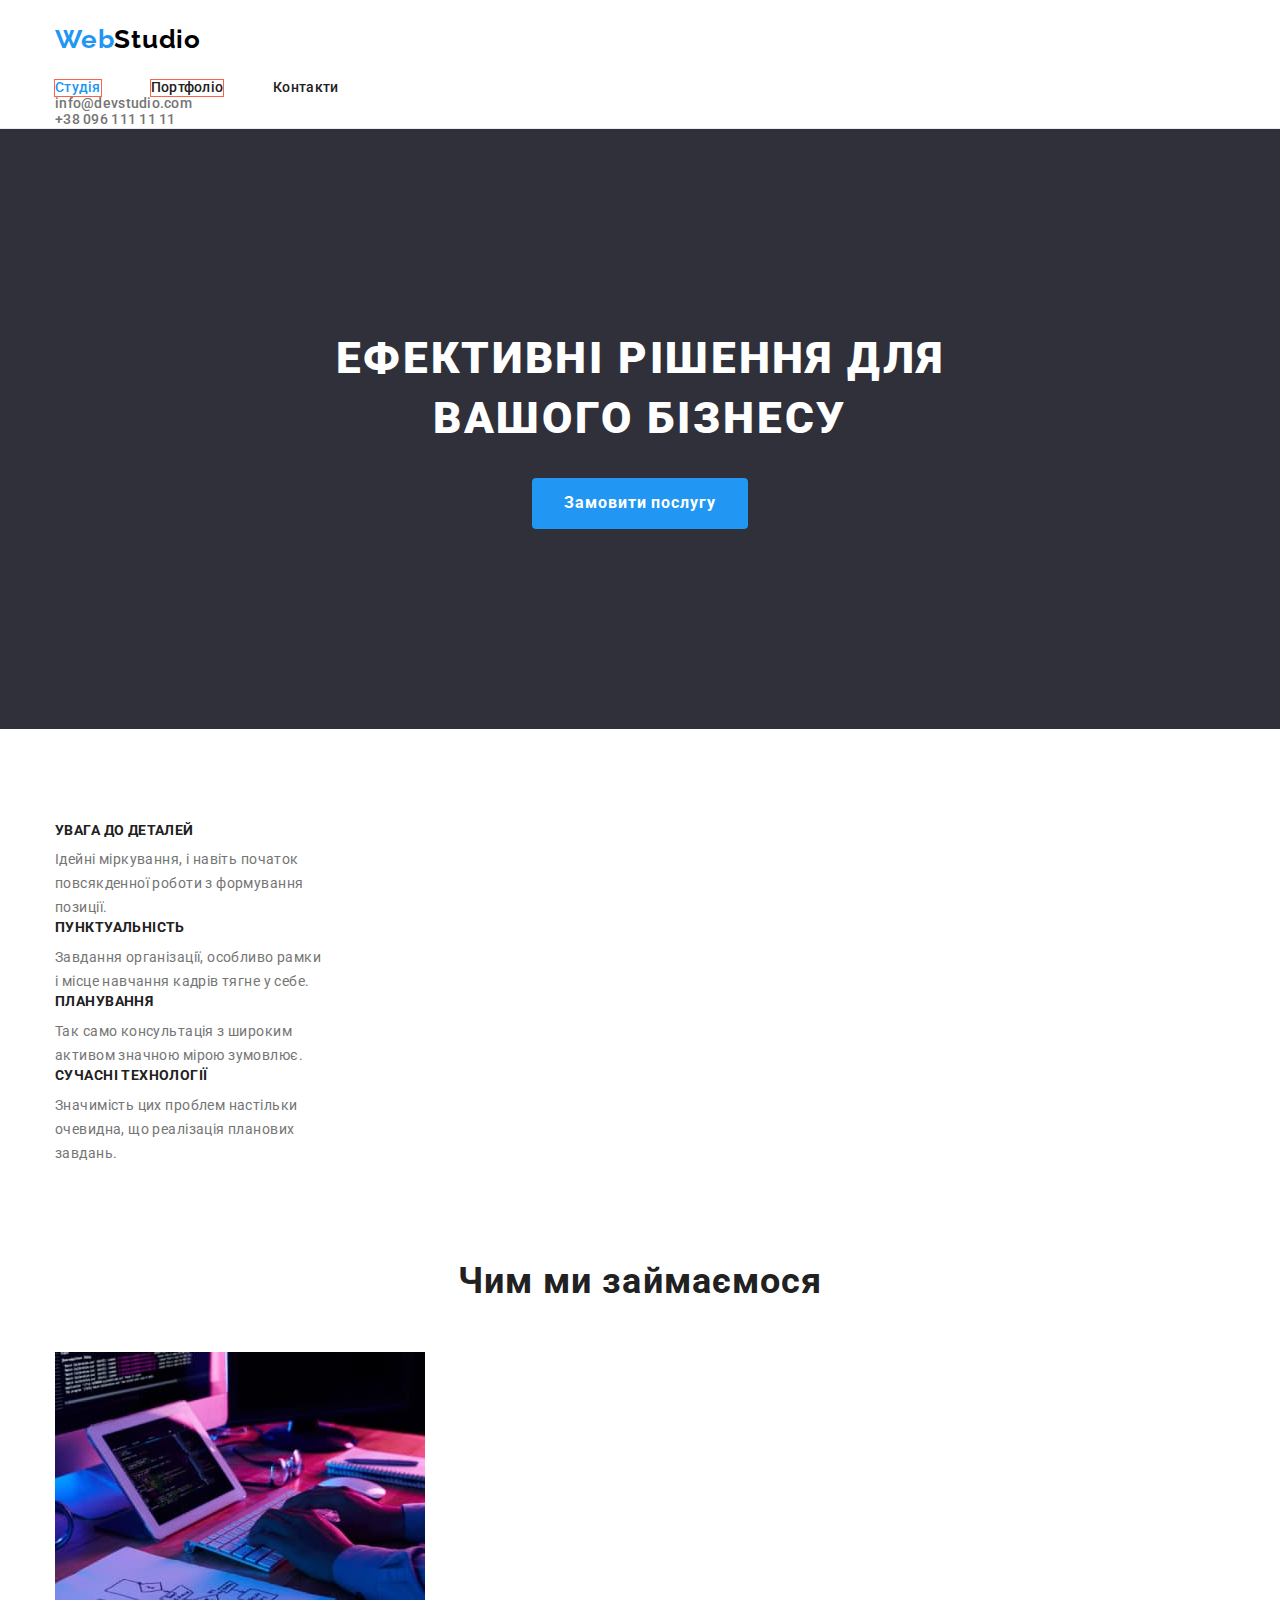
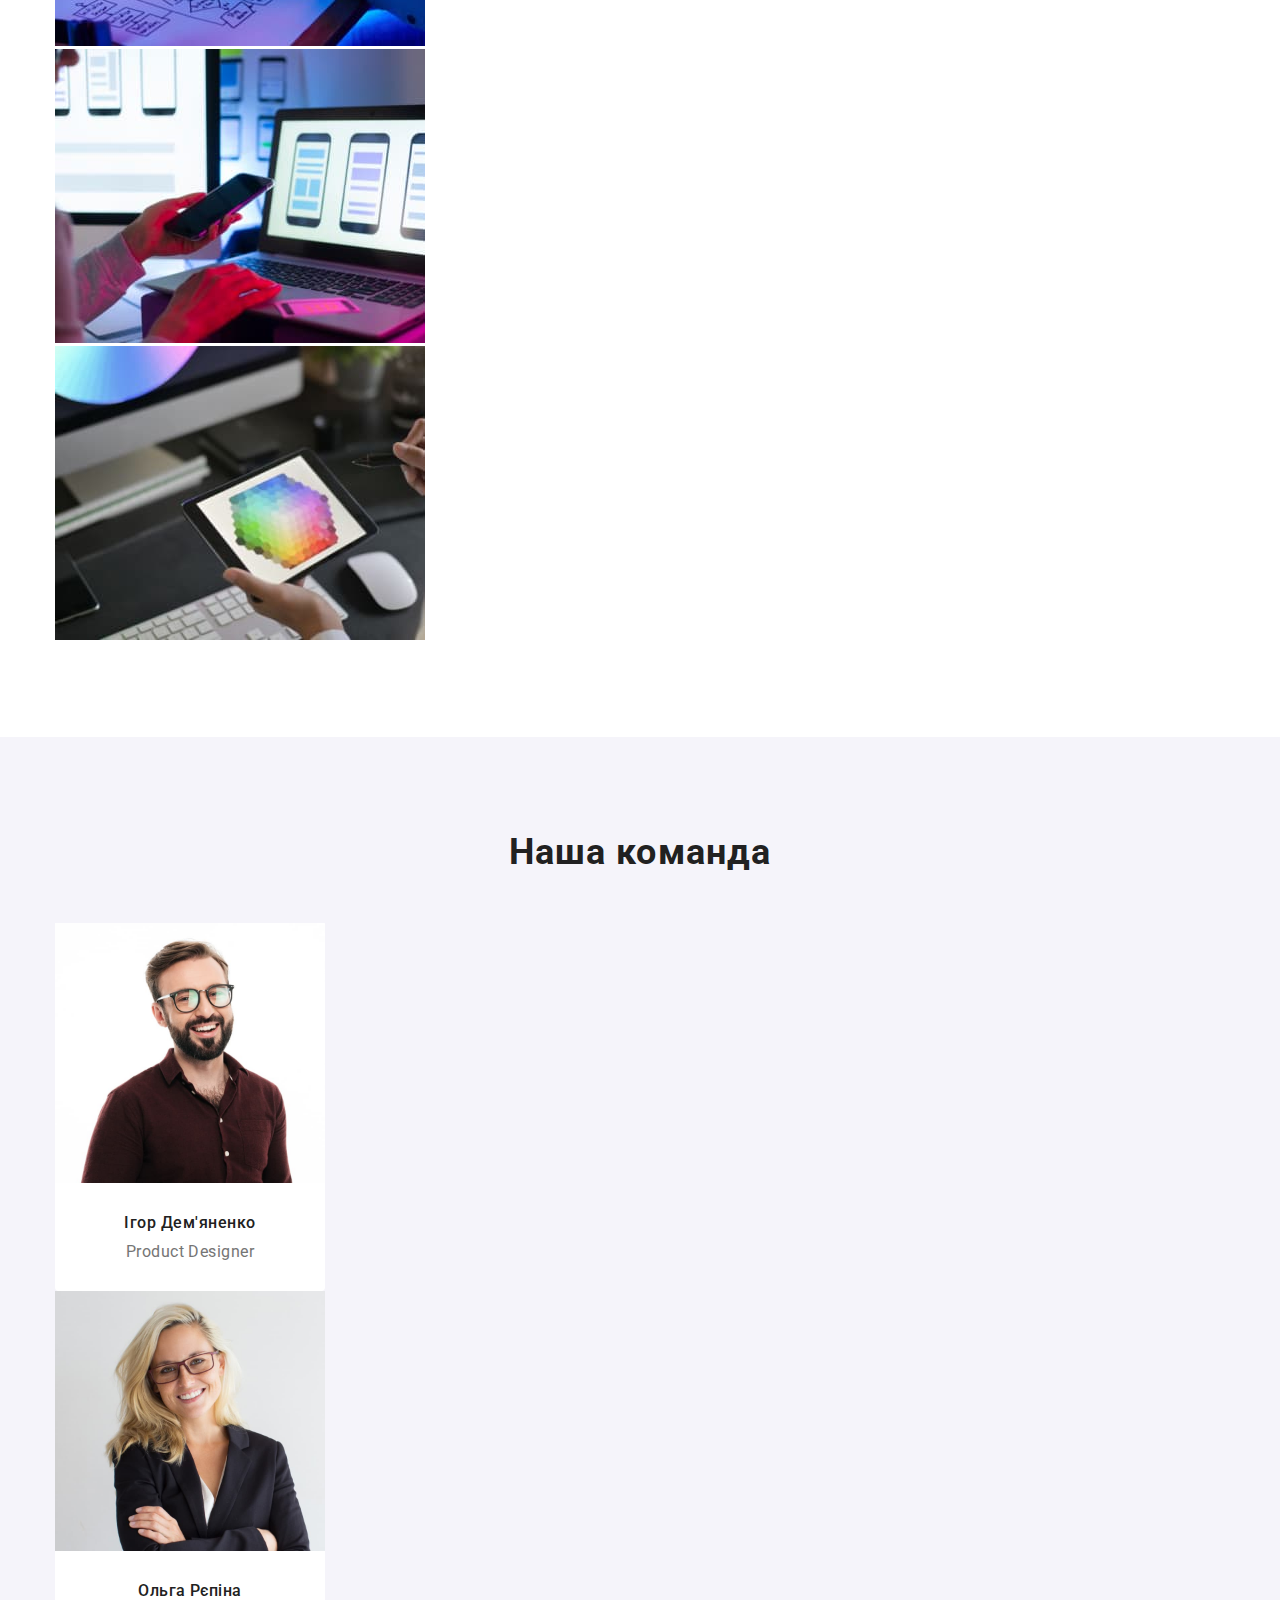
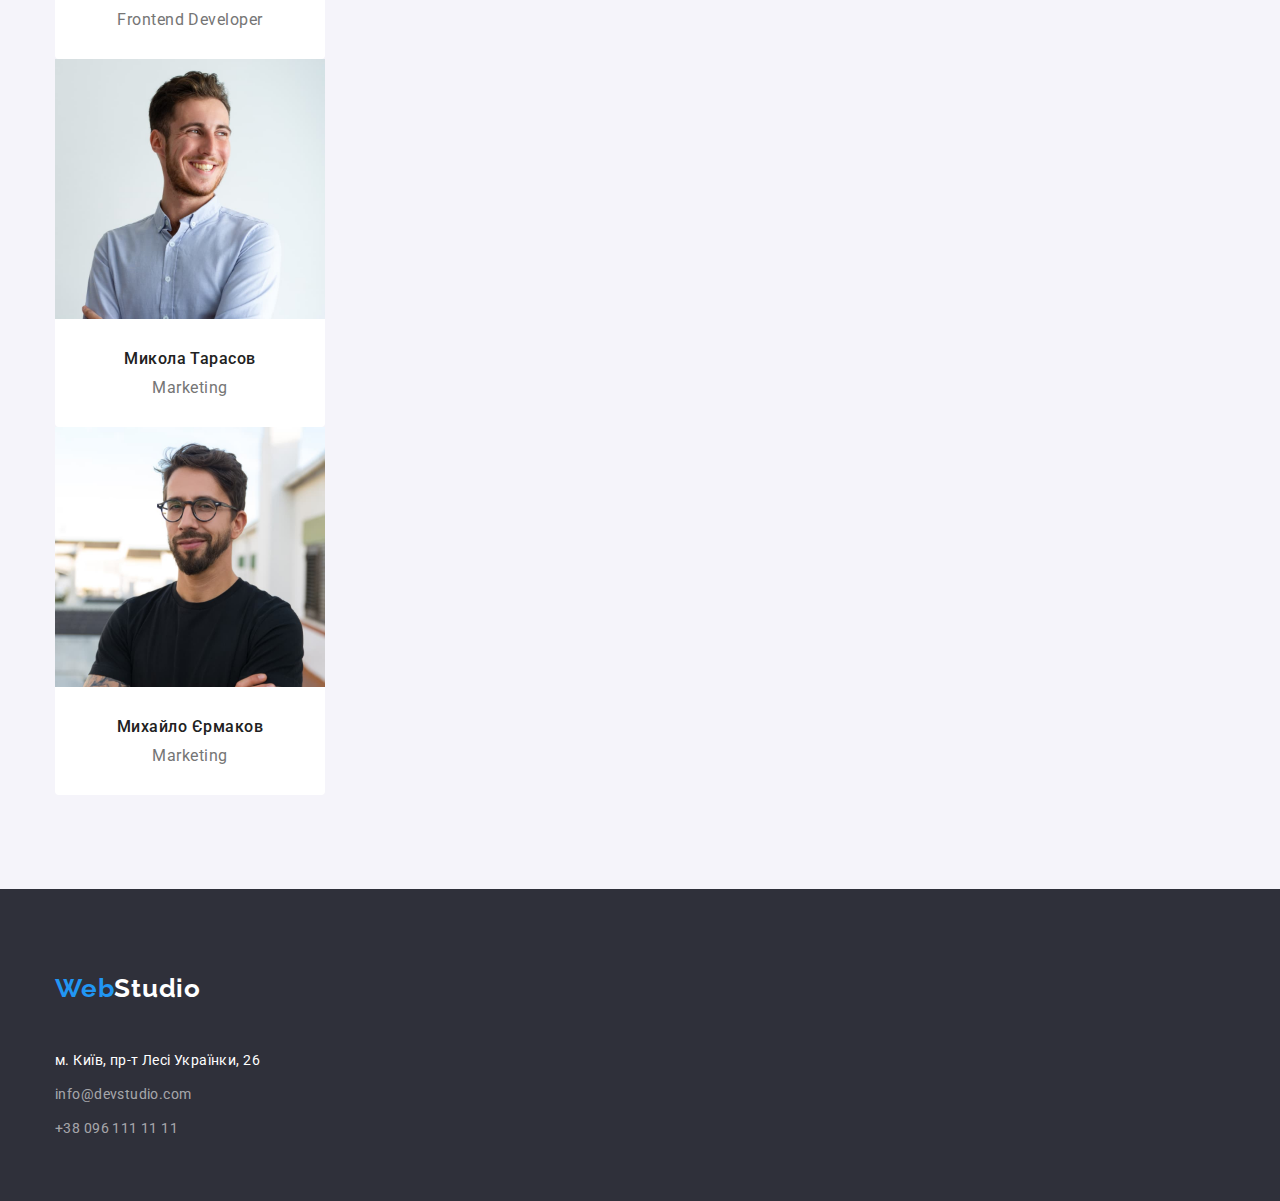
==== index.html @ b28550af "Add files via upload from PC" ====
<!DOCTYPE html>
<html lang="uk">
<head>
    <meta charset="UTF-8">
    <meta http-equiv="X-UA-Compatible" content="IE=edge">
    <meta name="viewport" content="width=device-width, initial-scale=1.0">
    <link rel="preconnect" href="https://fonts.googleapis.com">
    <link rel="preconnect" href="https://fonts.gstatic.com" crossorigin>
    <link href="https://fonts.googleapis.com/css2?family=Raleway:wght@700&family=Roboto:wght@400;500;700;900&display=swap" rel="stylesheet">
    <link rel="stylesheet" href="https://cdnjs.cloudflare.com/ajax/libs/modern-normalize/1.1.0/modern-normalize.min.css" integrity="sha512-wpPYUAdjBVSE4KJnH1VR1HeZfpl1ub8YT/NKx4PuQ5NmX2tKuGu6U/JRp5y+Y8XG2tV+wKQpNHVUX03MfMFn9Q==" crossorigin="anonymous" referrerpolicy="no-referrer" />
    <link rel="stylesheet" href="./css/styles.css">
    <title>WebStudio</title>
</head>
<body>
    <!--Шапка сайта-->
    <header class="header">
        <div class="container">
            <nav>
            <a lang="en" href="/" class="logo">Web<span class="logo-header">Studio</span></a>
            <ul class="site-nav list">
                <li class="item"><a href="./index.html" class="link current">Студія</a></li>
                <li class="item"><a href="./portfolio.html" class="link">Портфоліо</a></li>
                <li class="item"><a href="#" class="link">Контакти</a></li>
            </ul>
        </nav>
        <ul class="contacts list">
            <li><a href="mailto:info@devstudio.com" class="link">info@devstudio.com</a></li>
            <li><a href="tel:+380961111111" class="link">+38 096 111 11 11</a></li>
        </ul>
        </div>
    </header>
    <main>
        <!--Слоган-->
        <section class="slogan">
            <h1 class="slogan-title">Ефективні рішення для вашого бізнесу</h1>
            <button type="button" class="btn-order">Замовити послугу</button>
        </section>
        
        <!--Переваги-->
        <section class="section advantages">
            <div class="container">
                <h2 class="section-title visually-hidden">Наші переваги</h2>
                <ul class="list">
                    <li class="item">
                        <h3 class="title">Увага до деталей</h3>
                        <p class="text">Ідейні міркування, і навіть початок повсякденної роботи з формування позиції.</p>
                    </li>
                    <li class="item">
                        <h3 class="title">Пунктуальність</h3>
                        <p class="text">Завдання організації, особливо рамки і місце навчання кадрів тягне у себе.</p>
                    </li>
                    <li class="item">
                        <h3 class="title">Планування</h3>
                        <p class="text">Так само консультація з широким активом значною мірою зумовлює.</p>
                    </li>
                    <li class="item">
                        <h3 class="title">Сучасні технології</h3>
                        <p class="text">Значимість цих проблем настільки очевидна, що реалізація планових завдань.</p>             
                    </li>
                </ul>
            </div>
        </section>

        <!--Чим ми займаємося-->
        <section class="section work">
            <div class="container">
                <h2 class="section-title">Чим ми займаємося</h2>
                <ul class="list">
                <li><img width="370" src="./images/printing-code-on-tablet-using-keyboard.jpg" alt="Розробник друкує код згідно з блок-схемою."></li>
                <li><img width="370" src="./images/selection-layout-on-laptop-screen.jpg" alt="Дівчина на ноутбуці підбирає дизайн відображення контенту на смартфоні."></li>
                <li><img width="370" src="./images/hexagonal-palette-ontablet-screen.jpg" alt="Дизайнер підбирає кольорову гамму на планшеті."></li>
                </ul>
            </div>
        </section>

        <!--Наша команда-->
        <section class="section team">
            <div class="container">
                <h2 class="section-title">Наша команда</h2>
                <ul class="list">
                    <li class="item">
                        <img class="img" width="270" src="./images/ihor-demianenko.jpg" alt="Дизайнер проекту.">
                        <div class="card">
                            <h3 class="title">Ігор Дем'яненко</h3>
                            <p class="text" lang="en">Product Designer</p>
                        </div>
                     </li>
                    <li class="item">
                        <img class="img" width="270" src="./images/olha-riepina.jpg" alt="Фронтенд розробник.">
                        <div class="card">
                            <h3 class="title">Ольга Рєпіна</h3>
                            <p class="text" lang="en">Frontend Developer</p>
                        </div>        
                    </li>
                    <li class="item">
                        <img class="img" width="270" src="./images/mykola-tarasov.jpg" alt="Маркетолог.">
                        <div class="card">
                            <h3 class="title">Микола Тарасов</h3>
                            <p class="text" lang="en">Marketing</p>
                        </div>
                    </li>
                    <li class="item">
                        <img class="img" width="270" src="./images/mykhailo-yermakov.jpg" alt="Маркетолог.">
                        <div class="card">
                            <h3 class="title">Михайло Єрмаков</h3>
                            <p class="text" lang="en">Marketing</p>
                        </div>
                    </li>
                </ul>
            </div>
        </section>      
    </main>
    <!--Підвал сайту-->
    <footer class="footer">
        <div class="container">
            <a lang="en" href="/" class="logo">Web<span class="logo-footer">Studio</span></a>
            <address class="address">
            <ul class="list">
                <li><a href="https://goo.gl/maps/CPtrU1FHBa2aNyZL9" target="_blank" rel="noopener noreferrer nofollow" class="location link">м. Київ, пр-т Лесі Українки, 26</a></li>
                <li><a href="mailto:info@devstudio.com" class="mail link">info@devstudio.com</a></li>
                <li><a href="tel:+380961111111" class="tel link">+38 096 111 11 11</a></li>
            </ul>
            </address>
        </div>
    </footer>
</body>
</html>
---- css/styles.css ----
:root {
    --primary-text-color: #757575;
    --secondary-text-color: #212121;
    --slogan-text-color: #FFFFFF;
    --location-text-color: #FFFFFF;
    --accent-color: #2196F3;
    --logo-header: #000000;
    --logo-footer: #FFFFFF;
    --main-background-color: #FFFFFF;
    --secondary-background-color: #2F303A;
    --team-backgrond-color: #F5F4FA;
    --footer-text-color: #FFFFFF96;
    --btn-accent-text-color: #FFFFFF;
    --btn-filter-bcg-color: #F5F4FA;
    --btn-filter-border-color: transparent;
    --header-line-border-color: #ECECEC;
}

html {
    box-sizing: border-box;
}

*,
*::before,
*::after {
    box-sizing: inherit;
}

body {
    margin: 0;

    background-color: var(--main-background-color);
    color: var(--primary-text-color);

    font-family: 'Roboto', sans-serif;
    
    font-size: 14px;    
}

/* Styles reset*/

h1,
h2,
h3,
h4,
h5,
h6,
p {
    margin: 0;
}

.list {
    margin-top: 0;
    margin-bottom: 0;
    padding-left: 0;

    list-style: none;
}

.link {
    text-decoration: none;
    font-style: none;
}

.visually-hidden {
    position: absolute;
    white-space: nowrap;
    width: 1px;
    height: 1px;
    overflow: hidden;
    border: 0;
    padding: 0;
    clip: rect(0 0 0 0);
    clip-path: inset(50%);
    margin: -1px;
}

/* Container*/

.container {
    margin-left: auto;
    margin-right: auto;
    padding-left: 15px;
    padding-right: 15px;

    width: 1200px;
}

/*Header*/

.header {
    border-bottom: 1px solid var(--header-line-border-color);
}

/* Logo */

.logo {
    display: inline-block;
    padding-top: 24px;
    padding-bottom: 25px;

    color: var(--accent-color);

    font-family: 'Raleway', sans-serif;
    text-decoration: none;
    font-weight: 700;
    font-size: 26px;
    line-height: 1.19;
    letter-spacing: 0.03em;
}

.logo-header {   
    color: var(--logo-header);
}

/* Site nav */

.site-nav {
    display: flex;

    font-weight: 500;
    line-height: 1.14;
    letter-spacing: 0.02em;
}

.site-nav .item:not(:last-child) {
    margin-right: 50px;
    outline: 1px solid tomato;
}

.site-nav .link {
    color: var(--secondary-text-color);
}

.site-nav .link:hover,
.site-nav .link:focus {
    color: var(--accent-color);
}

.site-nav .current {
    color: var(--accent-color);
}

/* Contacts */

.contacts {
    font-weight: 500;
    line-height: 1.14;
    letter-spacing: 0.02em;
}

.contacts .link {
    color: var(--primary-text-color);
}

.contacts .link:hover,
.contacts .link:focus {
    color: var(--accent-color);
}

/* Main */

.slogan {
    padding-top: 200px;
    padding-bottom: 200px;

    background-color: var(--secondary-background-color);

    text-align: center;
}

.slogan-title {     
    margin-left: auto;
    margin-right: auto;    

    color: var(--slogan-text-color);

    max-width: 696px;
    font-weight: 900;
    font-size: 44px;
    line-height: 1.36;
    letter-spacing: 0.06em;
    text-transform: uppercase;
}

.btn-order {
    display: inline-block;
    margin-left: auto;
    margin-right: auto;
    margin-top: 30px;
    padding: 10px 32px;
    border-radius: 4px;

    background-color: var(--accent-color);
    color: var(--btn-accent-text-color);

    border-width: 0px;
    font-family: inherit;
    font-weight: 700;
    font-size: 16px;
    line-height: 1.88;
    letter-spacing: 0.06em;

    cursor: pointer;
}

    /* Section */

.section {
    padding-top: 94px;
    padding-bottom: 94px;
}

.section-title {
    color: var(--secondary-text-color);

    font-size: 36px;
    line-height: 1.17;
    text-align: center;
    letter-spacing: 0.03em;
}

.section.work {
    padding-top: 0;
}

        /* Advantages */

.advantages .item {
    max-width: 270px;
}

.advantages .title {
    color: var(--secondary-text-color);

    font-size: 14px;
    line-height: 1.14;
    text-transform: uppercase;
    letter-spacing: 0.03em;
}

.advantages .text {
    margin-top: 10px;

    font-weight: 400;
    line-height: 1.71;
    letter-spacing: 0.03em;
}

        /*Our Work*/

.work .list {
    margin-top: 50px;
}

        /* Team */

.team {
    padding-top: 94px;
    padding-bottom: 94px;

    background-color: var(--team-backgrond-color);
}
   
.team .list {
    margin-top: 50px;

    text-align: center;
}

.team .card {
    padding-top: 30px;
    padding-bottom: 30px;
    width: 270px;

    background-color: var(--main-background-color);

    border-radius: 0px 0px 4px 4px;
}

.team .title {
    color: var(--secondary-text-color);

    font-weight: 500;
    font-size: 16px;
    line-height: 1.19; 
    text-align: center;
    letter-spacing: 0.03em;
}

.team .text {
    margin-top: 10px;

    font-weight: 400;
    font-size: 16px;
    line-height: 1.19;
    text-align: center;
    letter-spacing: 0.03em;
}

.team .img {
    display: block;

    max-width: 100%;
    height: auto;
}

        /* Portfolio - Filter */

.btn-filter {
    padding: 6px 22px;
    border-radius: 4px;

    background-color: var(--btn-filter-bcg-color);
    color: var(--secondary-text-color);
    border-color: var(--btn-filter-border-color);

    font-family: inherit;    
    font-weight: 500;
    font-size: 16px;
    line-height: 1.62;    
    letter-spacing: inherit;
    letter-spacing: 0.03em;

    cursor: pointer;
}

.btn-filter:hover,
.btn-filter:focus {
    background-color: var(--accent-color);
    color: var(--btn-accent-text-color);
    border-color: var(--btn-filter-border-color);
}


        /* Portfolio - Projects */

.projects-list {
    margin-top: 34px;
}

.projects .title {
    color: var(--secondary-text-color);

    font-size: 18px;
    line-height: 2;    
    letter-spacing: 0.06em;
}

.projects .type {
    color: var(--primary-text-color);

    font-weight: 400;
    font-size: 16px;
    line-height: 1.88;
    letter-spacing: 0.03em;
}

.caption {
    padding: 20px 24px;

    width: 370px;
    border-left: 1px solid #EEEEEE;
    border-right: 1px solid #EEEEEE;
    border-bottom: 1px solid #EEEEEE;
}

.card .img {
    display: block;
    
    max-width: 100%;
    height: auto;
}

/* Footer */

.footer {
    padding-top: 60px;
    padding-bottom: 60px;

    background-color: var(--secondary-background-color);
}

.logo-footer {
    color: var(--logo-footer);
}

    /* Address */

.address {
    margin-top: 20px;
}

.address .link {
    display: block;
    margin-top: 10px;

    color: var(--footer-text-color);

    font-weight: 400;
    font-style: normal;
    line-height: 1.71;
    letter-spacing: 0.03em;
}

.address .link:hover,
.address .link:focus {
    color: var(--accent-color);
}

.address .location {
    margin-top: 0;

    color: var(--location-text-color);
}
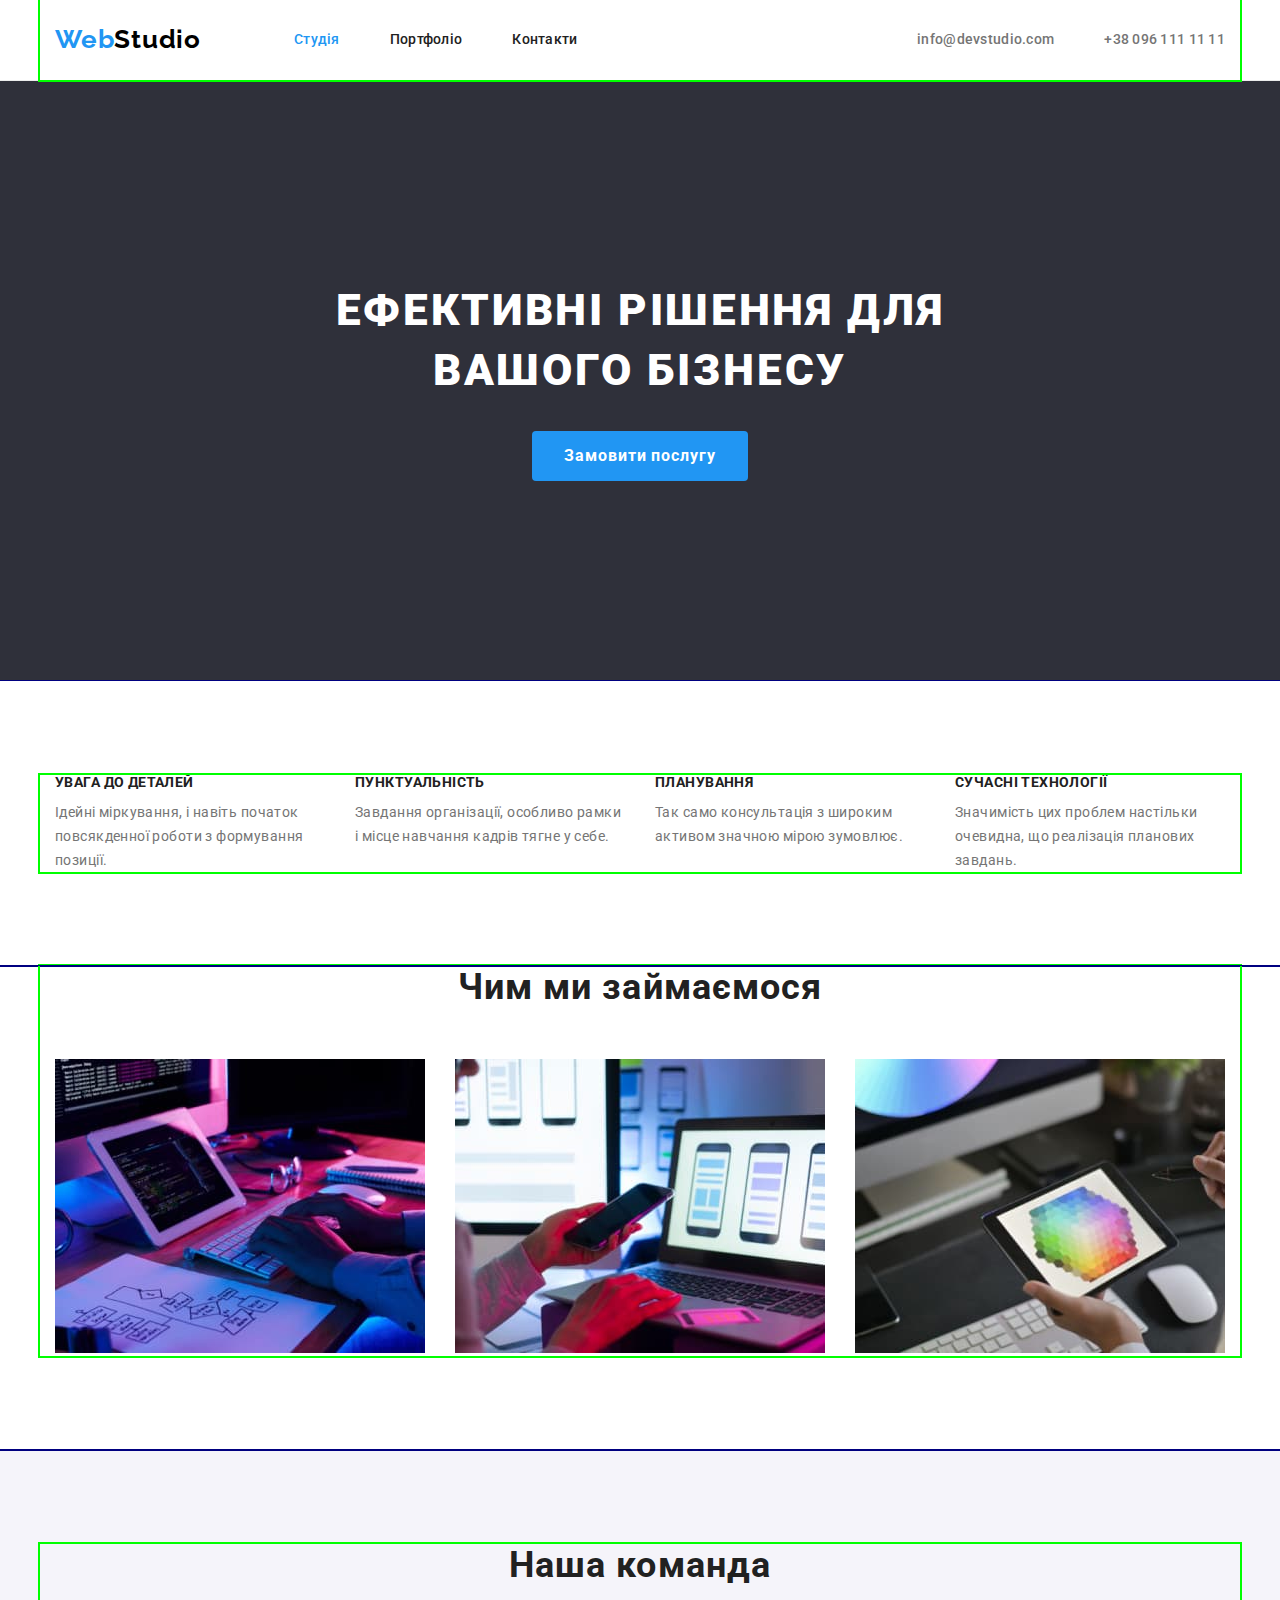
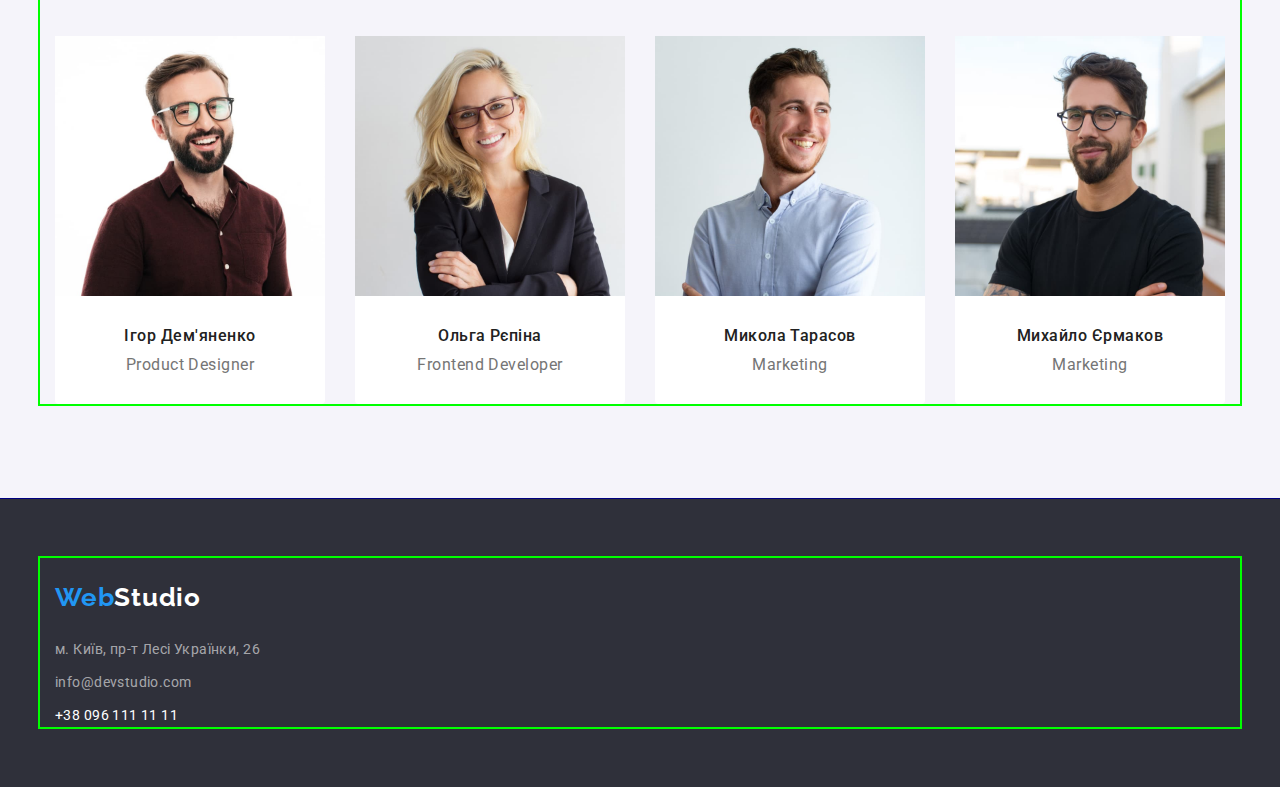
==== commit b0898880: "Add classe in index.html + add flex" ====
--- a/index.html
+++ b/index.html
@@ -15,18 +15,20 @@
     <!--Шапка сайта-->
     <header class="header">
         <div class="container">
-            <nav>
-            <a lang="en" href="/" class="logo">Web<span class="logo-header">Studio</span></a>
-            <ul class="site-nav list">
-                <li class="item"><a href="./index.html" class="link current">Студія</a></li>
-                <li class="item"><a href="./portfolio.html" class="link">Портфоліо</a></li>
-                <li class="item"><a href="#" class="link">Контакти</a></li>
-            </ul>
-        </nav>
-        <ul class="contacts list">
-            <li><a href="mailto:info@devstudio.com" class="link">info@devstudio.com</a></li>
-            <li><a href="tel:+380961111111" class="link">+38 096 111 11 11</a></li>
-        </ul>
+            <div class="header-container">
+                <nav class="header-nav">
+                    <a lang="en" href="/" class="logo">Web<span class="logo-header">Studio</span></a>
+                    <ul class="site-nav list">
+                        <li class="item"><a href="./index.html" class="link current">Студія</a></li>
+                        <li class="item"><a href="./portfolio.html" class="link">Портфоліо</a></li>
+                        <li class="item"><a href="#" class="link">Контакти</a></li>
+                     </ul>
+                </nav>
+                <ul class="contacts list">
+                    <li><a href="mailto:info@devstudio.com" class="link">info@devstudio.com</a></li>
+                    <li><a href="tel:+380961111111" class="link">+38 096 111 11 11</a></l>
+                </ul>
+            </div>
         </div>
     </header>
     <main>
@@ -40,7 +42,7 @@
         <section class="section advantages">
             <div class="container">
                 <h2 class="section-title visually-hidden">Наші переваги</h2>
-                <ul class="list">
+                <ul class="advantage-list list">
                     <li class="item">
                         <h3 class="title">Увага до деталей</h3>
                         <p class="text">Ідейні міркування, і навіть початок повсякденної роботи з формування позиції.</p>
@@ -65,7 +67,7 @@
         <section class="section work">
             <div class="container">
                 <h2 class="section-title">Чим ми займаємося</h2>
-                <ul class="list">
+                <ul class="work-list list">
                 <li><img width="370" src="./images/printing-code-on-tablet-using-keyboard.jpg" alt="Розробник друкує код згідно з блок-схемою."></li>
                 <li><img width="370" src="./images/selection-layout-on-laptop-screen.jpg" alt="Дівчина на ноутбуці підбирає дизайн відображення контенту на смартфоні."></li>
                 <li><img width="370" src="./images/hexagonal-palette-ontablet-screen.jpg" alt="Дизайнер підбирає кольорову гамму на планшеті."></li>
@@ -77,7 +79,7 @@
         <section class="section team">
             <div class="container">
                 <h2 class="section-title">Наша команда</h2>
-                <ul class="list">
+                <ul class="team-list list">
                     <li class="item">
                         <img class="img" width="270" src="./images/ihor-demianenko.jpg" alt="Дизайнер проекту.">
                         <div class="card">
--- a/css/styles.css
+++ b/css/styles.css
@@ -85,12 +85,26 @@
     padding-right: 15px;
 
     width: 1200px;
+
+    outline: 2px solid lime;
 }
 
 /*Header*/
 
 .header {
     border-bottom: 1px solid var(--header-line-border-color);
+}
+
+.header-container {
+    display: flex;
+    justify-content: space-between;
+    align-items: center;
+}
+
+.header-nav {
+    display: flex;    
+    align-items: center;
+    gap: 93px;
 }
 
 /* Logo */
@@ -118,17 +132,14 @@
 
 .site-nav {
     display: flex;
+    align-items: center;
+    gap: 50px;
 
     font-weight: 500;
     line-height: 1.14;
     letter-spacing: 0.02em;
 }
 
-.site-nav .item:not(:last-child) {
-    margin-right: 50px;
-    outline: 1px solid tomato;
-}
-
 .site-nav .link {
     color: var(--secondary-text-color);
 }
@@ -145,6 +156,9 @@
 /* Contacts */
 
 .contacts {
+    display: flex;
+    gap: 50px;
+    
     font-weight: 500;
     line-height: 1.14;
     letter-spacing: 0.02em;
@@ -171,8 +185,9 @@
 }
 
 .slogan-title {     
+    margin-bottom: 30px;
     margin-left: auto;
-    margin-right: auto;    
+    margin-right: auto;      
 
     color: var(--slogan-text-color);
 
@@ -187,8 +202,7 @@
 .btn-order {
     display: inline-block;
     margin-left: auto;
-    margin-right: auto;
-    margin-top: 30px;
+    margin-right: auto;    
     padding: 10px 32px;
     border-radius: 4px;
 
@@ -210,6 +224,8 @@
 .section {
     padding-top: 94px;
     padding-bottom: 94px;
+
+    outline: 1px solid navy;
 }
 
 .section-title {
@@ -221,17 +237,31 @@
     letter-spacing: 0.03em;
 }
 
+        /*Work*/
+
 .section.work {
     padding-top: 0;
 }
 
+.work-list {
+    display: flex;
+    justify-content: space-between;
+}
+
         /* Advantages */
+
+.advantage-list {
+    display: flex;
+    justify-content: space-between;
+}
 
 .advantages .item {
     max-width: 270px;
 }
 
 .advantages .title {
+    margin-bottom: 10px;
+
     color: var(--secondary-text-color);
 
     font-size: 14px;
@@ -240,9 +270,7 @@
     letter-spacing: 0.03em;
 }
 
-.advantages .text {
-    margin-top: 10px;
-
+.advantages .text {   
     font-weight: 400;
     line-height: 1.71;
     letter-spacing: 0.03em;
@@ -250,10 +278,13 @@
 
         /*Our Work*/
 
-.work .list {
-    margin-top: 50px;
-}
-
+.work {
+    margin-top: 0px;
+}
+
+.work .section-title {
+    margin-bottom: 50px;
+}
         /* Team */
 
 .team {
@@ -262,12 +293,19 @@
 
     background-color: var(--team-backgrond-color);
 }
-   
-.team .list {
-    margin-top: 50px;
+
+.team .section-title {
+    margin-bottom: 50px;
+}
+
+.team-list {
+    display: flex;
+    justify-content: space-between;
+
 
     text-align: center;
 }
+
 
 .team .card {
     padding-top: 30px;
@@ -280,6 +318,8 @@
 }
 
 .team .title {
+    margin-bottom: 10px;
+
     color: var(--secondary-text-color);
 
     font-weight: 500;
@@ -289,14 +329,12 @@
     letter-spacing: 0.03em;
 }
 
-.team .text {
-    margin-top: 10px;
-
+.team .text { 
     font-weight: 400;
     font-size: 16px;
     line-height: 1.19;
     text-align: center;
-    letter-spacing: 0.03em;
+    letter-spacing: 0.03em;   
 }
 
 .team .img {
@@ -336,8 +374,8 @@
 
         /* Portfolio - Projects */
 
-.projects-list {
-    margin-top: 34px;
+.filter-list {
+    margin-bottom: 50px;
 }
 
 .projects .title {
@@ -383,18 +421,17 @@
 }
 
 .logo-footer {
+    margin-bottom: 20px;
+
     color: var(--logo-footer);
 }
 
     /* Address */
 
-.address {
-    margin-top: 20px;
-}
 
 .address .link {
-    display: block;
-    margin-top: 10px;
+    display: inline-block;
+    margin-bottom: 9px;
 
     color: var(--footer-text-color);
 
@@ -409,8 +446,8 @@
     color: var(--accent-color);
 }
 
-.address .location {
-    margin-top: 0;
+.address .tel {
+    margin-bottom: 0;
 
     color: var(--location-text-color);
 }
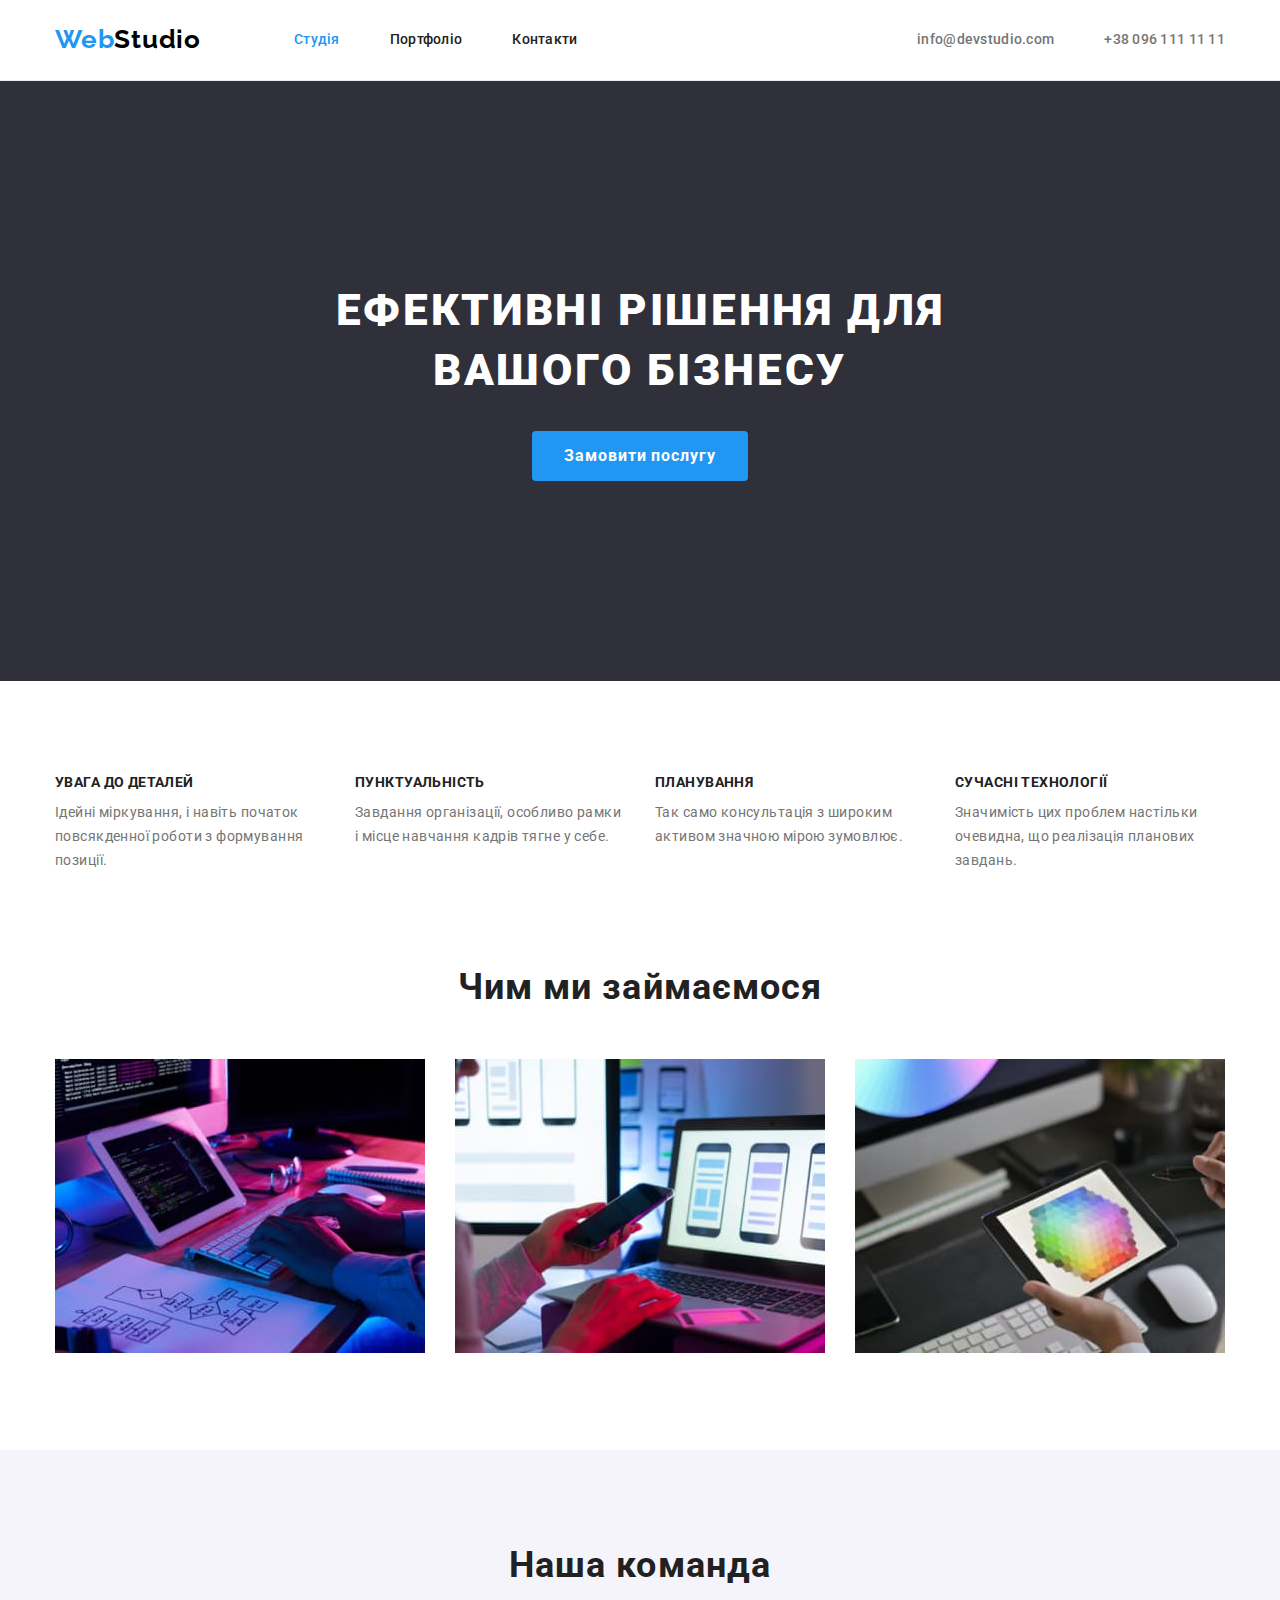
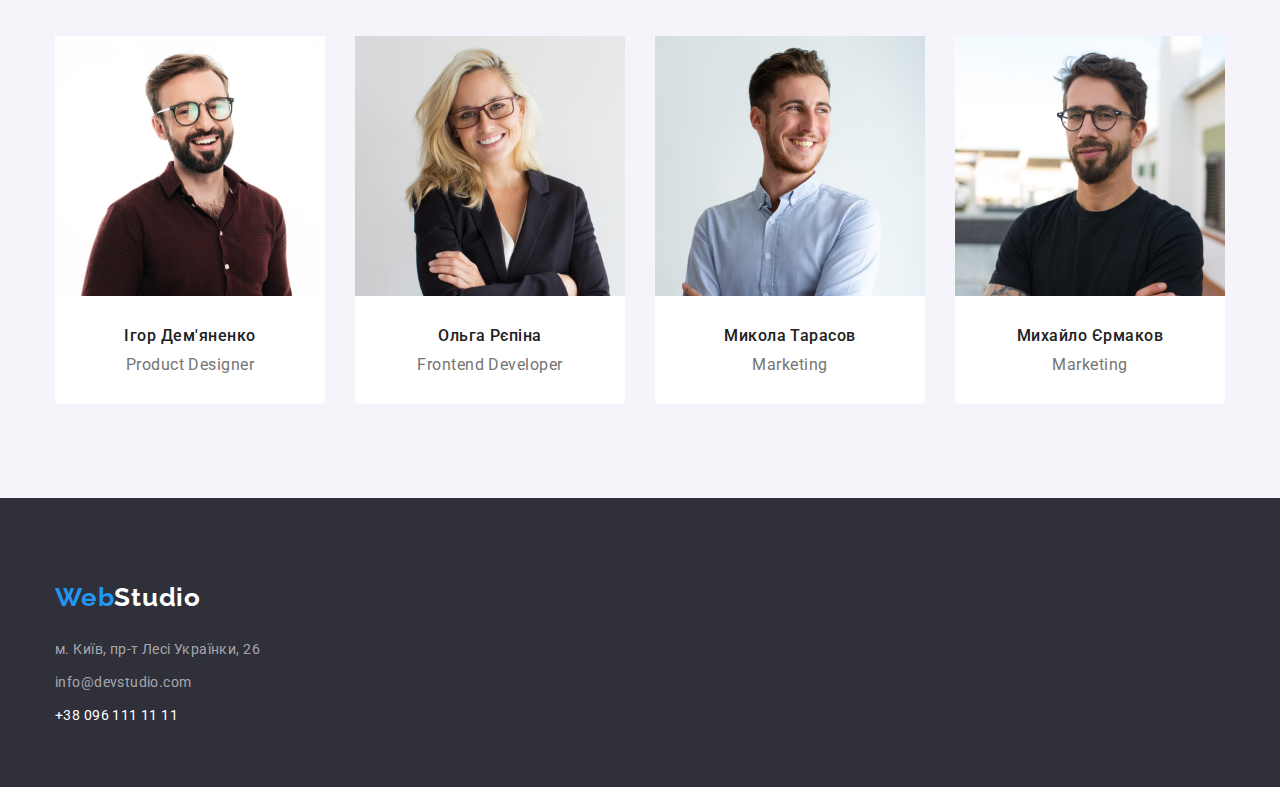
==== commit 3ffe3f3e: "Fixed bugs in html code" ====
--- a/index.html
+++ b/index.html
@@ -7,7 +7,7 @@
     <link rel="preconnect" href="https://fonts.googleapis.com">
     <link rel="preconnect" href="https://fonts.gstatic.com" crossorigin>
     <link href="https://fonts.googleapis.com/css2?family=Raleway:wght@700&family=Roboto:wght@400;500;700;900&display=swap" rel="stylesheet">
-    <link rel="stylesheet" href="https://cdnjs.cloudflare.com/ajax/libs/modern-normalize/1.1.0/modern-normalize.min.css" integrity="sha512-wpPYUAdjBVSE4KJnH1VR1HeZfpl1ub8YT/NKx4PuQ5NmX2tKuGu6U/JRp5y+Y8XG2tV+wKQpNHVUX03MfMFn9Q==" crossorigin="anonymous" referrerpolicy="no-referrer" />
+    <link rel="stylesheet" href="https://cdnjs.cloudflare.com/ajax/libs/modern-normalize/1.1.0/modern-normalize.min.css" integrity="sha512-wpPYUAdjBVSE4KJnH1VR1HeZfpl1ub8YT/NKx4PuQ5NmX2tKuGu6U/JRp5y+Y8XG2tV+wKQpNHVUX03MfMFn9Q==" crossorigin="anonymous" referrerpolicy="no-referrer">
     <link rel="stylesheet" href="./css/styles.css">
     <title>WebStudio</title>
 </head>
@@ -26,7 +26,7 @@
                 </nav>
                 <ul class="contacts list">
                     <li><a href="mailto:info@devstudio.com" class="link">info@devstudio.com</a></li>
-                    <li><a href="tel:+380961111111" class="link">+38 096 111 11 11</a></l>
+                    <li><a href="tel:+380961111111" class="link">+38 096 111 11 11</a></li>
                 </ul>
             </div>
         </div>
--- a/css/styles.css
+++ b/css/styles.css
@@ -71,7 +71,7 @@
     overflow: hidden;
     border: 0;
     padding: 0;
-    clip: rect(0 0 0 0);
+    clip: rect(0, 0, 0, 0);
     clip-path: inset(50%);
     margin: -1px;
 }
@@ -85,8 +85,6 @@
     padding-right: 15px;
 
     width: 1200px;
-
-    outline: 2px solid lime;
 }
 
 /*Header*/
@@ -224,8 +222,6 @@
 .section {
     padding-top: 94px;
     padding-bottom: 94px;
-
-    outline: 1px solid navy;
 }
 
 .section-title {
@@ -372,10 +368,23 @@
 }
 
 
-        /* Portfolio - Projects */
+        /*Filter Portfolio*/
 
 .filter-list {
+    display: flex;
+    justify-content: center;
+    gap:  8px;
+
     margin-bottom: 50px;
+}
+
+         /*Projects Portfolio*/
+
+.projects-list {
+    display: flex;
+    flex-wrap: wrap;
+    /* justify-content: space-between;  */
+    gap: 30px;
 }
 
 .projects .title {
